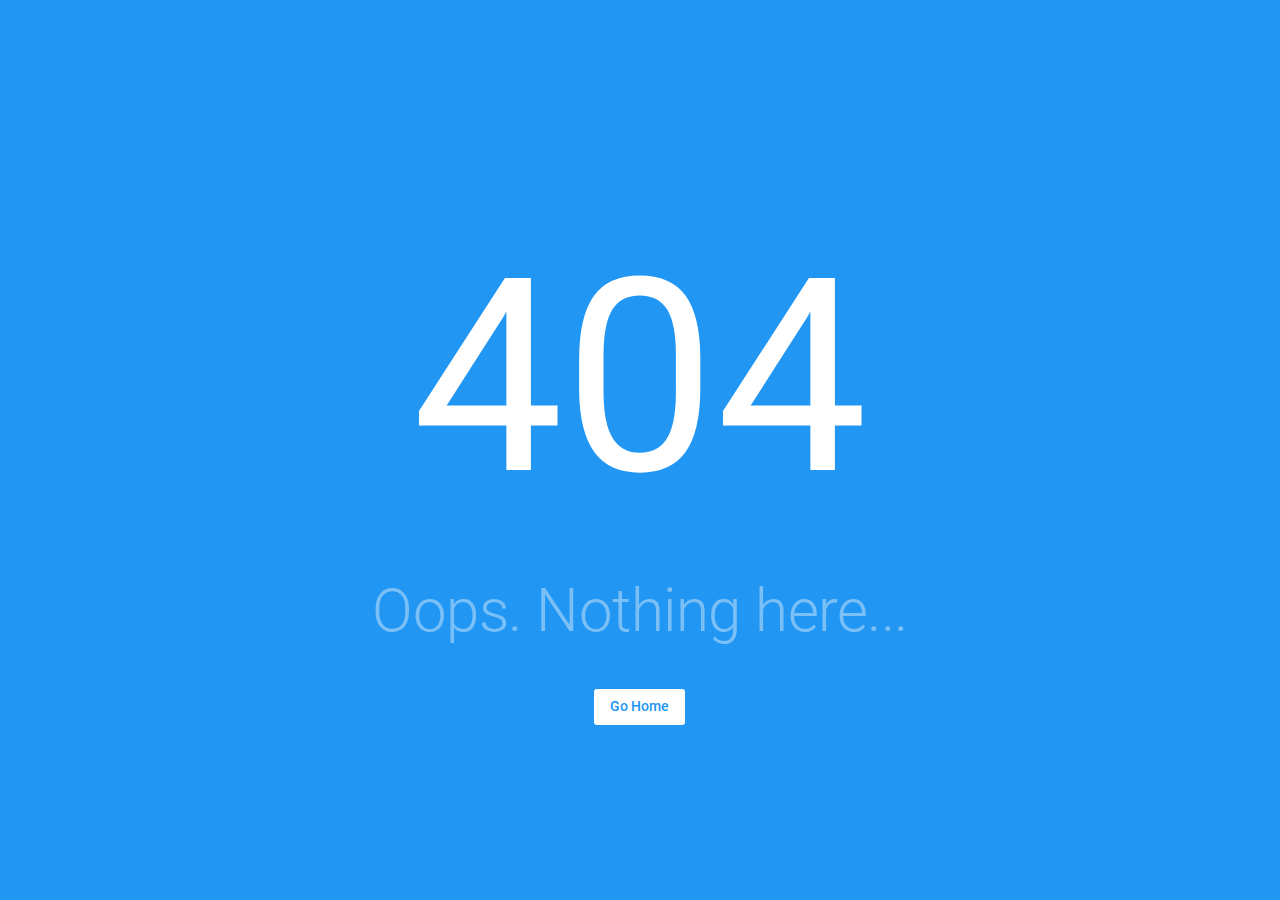
==== index.html @ 4fa6f7d1 "new" ====
<!DOCTYPE html><html><head><base href=/ ><title>Quasar App</title><meta charset=utf-8><meta name=description content="A Quasar Framework app"><meta name=format-detection content="telephone=no"><meta name=msapplication-tap-highlight content=no><meta name=viewport content="user-scalable=no,initial-scale=1,maximum-scale=1,minimum-scale=1,width=device-width"><link rel=icon type=image/png sizes=128x128 href=icons/favicon-128x128.png><link rel=icon type=image/png sizes=96x96 href=icons/favicon-96x96.png><link rel=icon type=image/png sizes=32x32 href=icons/favicon-32x32.png><link rel=icon type=image/png sizes=16x16 href=icons/favicon-16x16.png><link rel=icon type=image/ico href=favicon.ico><script defer src=/js/vendor.7409a794.js></script><script defer src=/js/app.e3baee57.js></script><link href=/css/vendor.b3361e1c.css rel=stylesheet><link href=/css/app.31d6cfe0.css rel=stylesheet></head><body><div id=q-app></div></body></html>
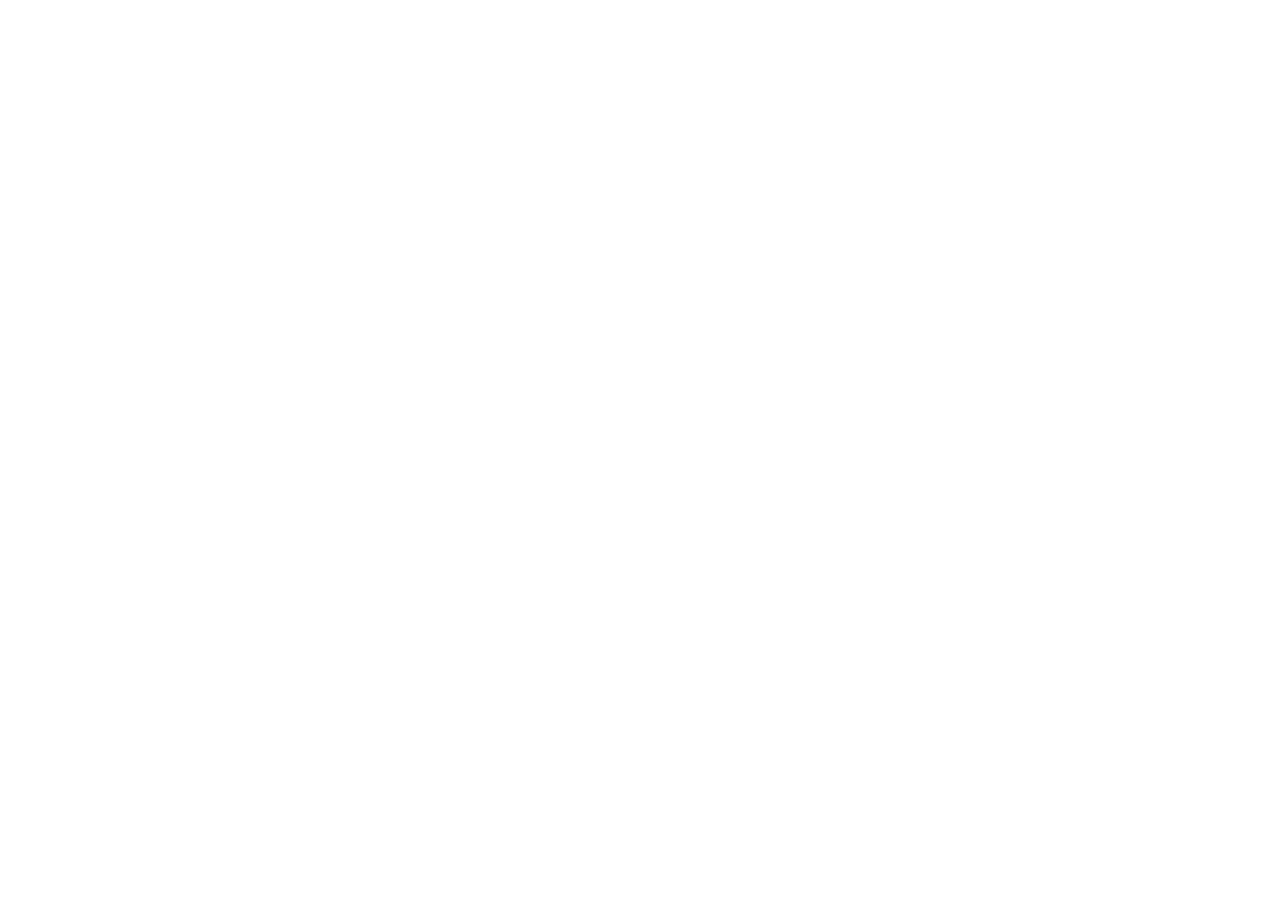
==== commit efd89723: "@@GO@@" ====
--- a/index.html
+++ b/index.html
@@ -1 +1 @@
-<!DOCTYPE html><html><head><base href=/ ><title>Quasar App</title><meta charset=utf-8><meta name=description content="A Quasar Framework app"><meta name=format-detection content="telephone=no"><meta name=msapplication-tap-highlight content=no><meta name=viewport content="user-scalable=no,initial-scale=1,maximum-scale=1,minimum-scale=1,width=device-width"><link rel=icon type=image/png sizes=128x128 href=icons/favicon-128x128.png><link rel=icon type=image/png sizes=96x96 href=icons/favicon-96x96.png><link rel=icon type=image/png sizes=32x32 href=icons/favicon-32x32.png><link rel=icon type=image/png sizes=16x16 href=icons/favicon-16x16.png><link rel=icon type=image/ico href=favicon.ico><script defer src=/js/vendor.7409a794.js></script><script defer src=/js/app.e3baee57.js></script><link href=/css/vendor.b3361e1c.css rel=stylesheet><link href=/css/app.31d6cfe0.css rel=stylesheet></head><body><div id=q-app></div></body></html>+<!DOCTYPE html><html><head><base href=/app-extension-qmarkdown/ ><title>Quasar App</title><meta charset=utf-8><meta name=description content="A Quasar Framework app"><meta name=format-detection content="telephone=no"><meta name=msapplication-tap-highlight content=no><meta name=viewport content="user-scalable=no,initial-scale=1,maximum-scale=1,minimum-scale=1,width=device-width"><link rel=icon type=image/png sizes=128x128 href=icons/favicon-128x128.png><link rel=icon type=image/png sizes=96x96 href=icons/favicon-96x96.png><link rel=icon type=image/png sizes=32x32 href=icons/favicon-32x32.png><link rel=icon type=image/png sizes=16x16 href=icons/favicon-16x16.png><link rel=icon type=image/ico href=favicon.ico><script defer src=/app-extension-qmarkdown/js/vendor.7409a794.js></script><script defer src=/app-extension-qmarkdown/js/app.9a774bc3.js></script><link href=/app-extension-qmarkdown/css/vendor.b3361e1c.css rel=stylesheet><link href=/app-extension-qmarkdown/css/app.31d6cfe0.css rel=stylesheet></head><body><div id=q-app></div></body></html>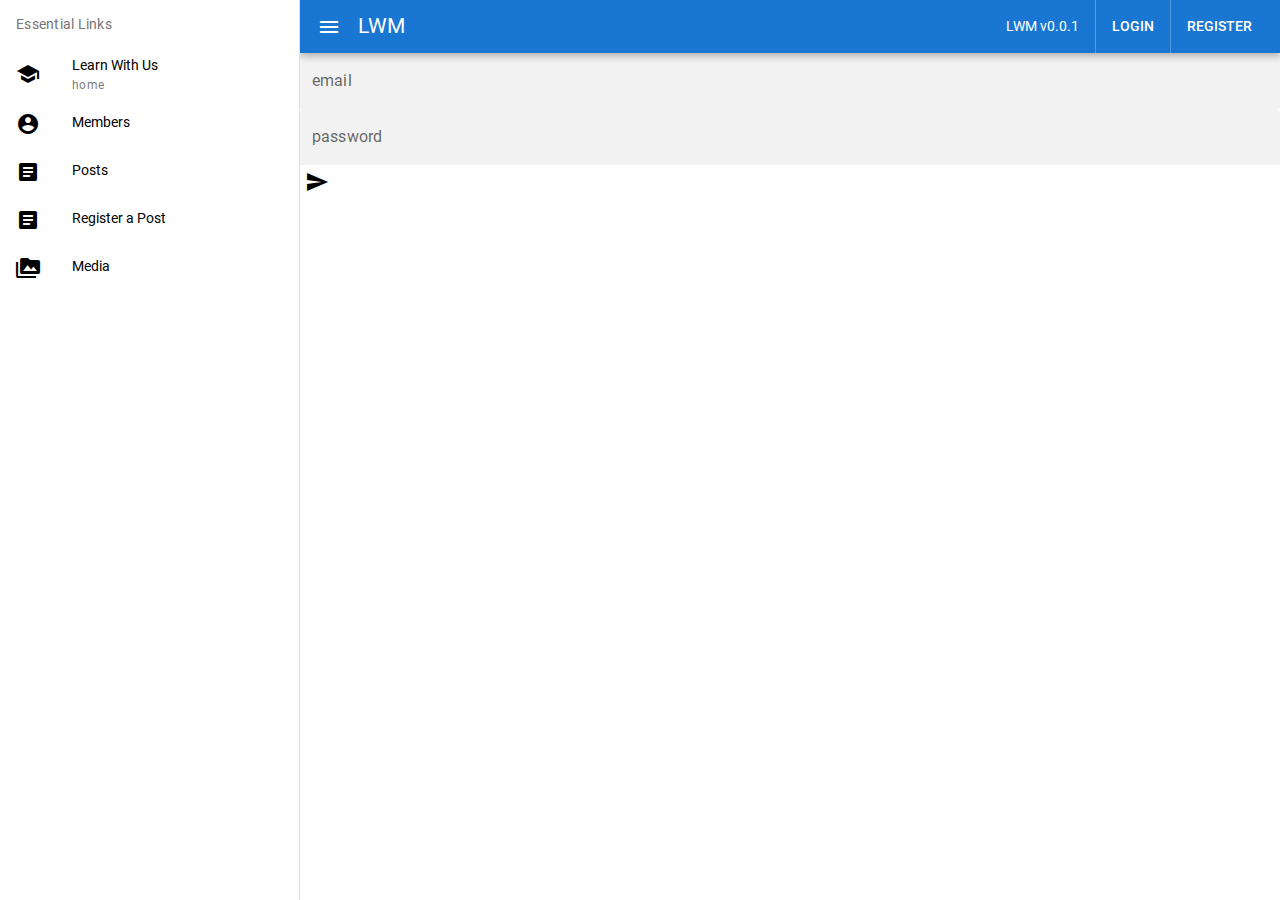
==== commit 946e909b: "add updated ui" ====
--- a/index.html
+++ b/index.html
@@ -1 +1 @@
-<!DOCTYPE html><html><head><base href=/app-extension-qmarkdown/ ><title>Quasar App</title><meta charset=utf-8><meta name=description content="A Quasar Framework app"><meta name=format-detection content="telephone=no"><meta name=msapplication-tap-highlight content=no><meta name=viewport content="user-scalable=no,initial-scale=1,maximum-scale=1,minimum-scale=1,width=device-width"><link rel=icon type=image/png sizes=128x128 href=icons/favicon-128x128.png><link rel=icon type=image/png sizes=96x96 href=icons/favicon-96x96.png><link rel=icon type=image/png sizes=32x32 href=icons/favicon-32x32.png><link rel=icon type=image/png sizes=16x16 href=icons/favicon-16x16.png><link rel=icon type=image/ico href=favicon.ico><script defer src=/app-extension-qmarkdown/js/vendor.7409a794.js></script><script defer src=/app-extension-qmarkdown/js/app.9a774bc3.js></script><link href=/app-extension-qmarkdown/css/vendor.b3361e1c.css rel=stylesheet><link href=/app-extension-qmarkdown/css/app.31d6cfe0.css rel=stylesheet></head><body><div id=q-app></div></body></html>+<!DOCTYPE html><html><head><title>Quasar App</title><meta charset=utf-8><meta name=description content="A Quasar Framework app"><meta name=format-detection content="telephone=no"><meta name=msapplication-tap-highlight content=no><meta name=viewport content="user-scalable=no,initial-scale=1,maximum-scale=1,minimum-scale=1,width=device-width"><link rel=icon type=image/png sizes=128x128 href=icons/favicon-128x128.png><link rel=icon type=image/png sizes=96x96 href=icons/favicon-96x96.png><link rel=icon type=image/png sizes=32x32 href=icons/favicon-32x32.png><link rel=icon type=image/png sizes=16x16 href=icons/favicon-16x16.png><link rel=icon type=image/ico href=favicon.ico><script defer src=js/vendor.39f40b73.js></script><script defer src=js/app.49e4db4b.js></script><link href=css/vendor.b3361e1c.css rel=stylesheet><link href=css/app.31d6cfe0.css rel=stylesheet></head><body><div id=q-app></div></body></html>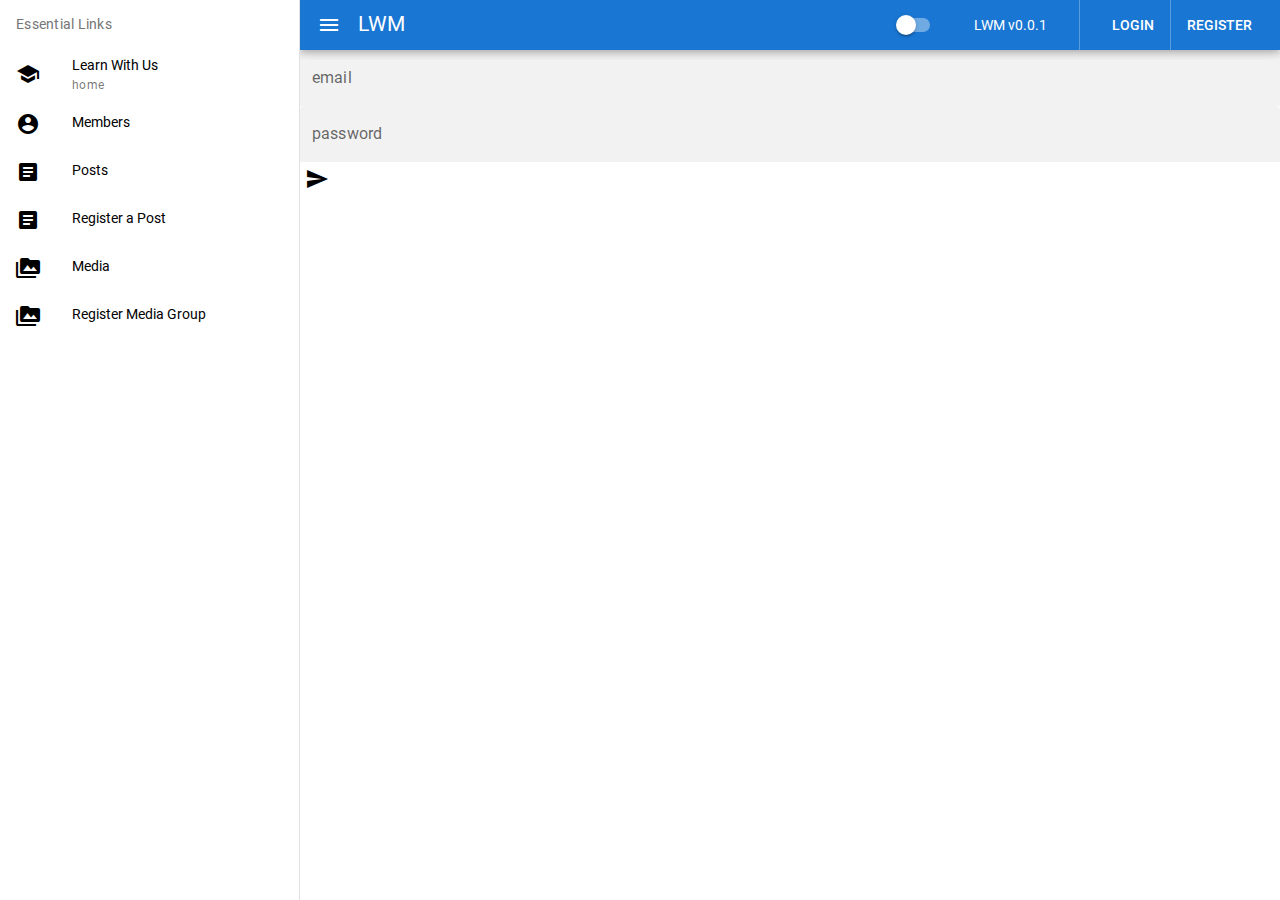
==== commit 544305fb: "LWM-new" ====
--- a/index.html
+++ b/index.html
@@ -1 +1 @@
-<!DOCTYPE html><html><head><title>Quasar App</title><meta charset=utf-8><meta name=description content="A Quasar Framework app"><meta name=format-detection content="telephone=no"><meta name=msapplication-tap-highlight content=no><meta name=viewport content="user-scalable=no,initial-scale=1,maximum-scale=1,minimum-scale=1,width=device-width"><link rel=icon type=image/png sizes=128x128 href=icons/favicon-128x128.png><link rel=icon type=image/png sizes=96x96 href=icons/favicon-96x96.png><link rel=icon type=image/png sizes=32x32 href=icons/favicon-32x32.png><link rel=icon type=image/png sizes=16x16 href=icons/favicon-16x16.png><link rel=icon type=image/ico href=favicon.ico><script defer src=js/vendor.39f40b73.js></script><script defer src=js/app.49e4db4b.js></script><link href=css/vendor.b3361e1c.css rel=stylesheet><link href=css/app.31d6cfe0.css rel=stylesheet></head><body><div id=q-app></div></body></html>+<!DOCTYPE html><html><head><title>Quasar App</title><meta charset=utf-8><meta name=description content="A Quasar Framework app"><meta name=format-detection content="telephone=no"><meta name=msapplication-tap-highlight content=no><meta name=viewport content="user-scalable=no,initial-scale=1,maximum-scale=1,minimum-scale=1,width=device-width"><link rel=icon type=image/png sizes=128x128 href=icons/favicon-128x128.png><link rel=icon type=image/png sizes=96x96 href=icons/favicon-96x96.png><link rel=icon type=image/png sizes=32x32 href=icons/favicon-32x32.png><link rel=icon type=image/png sizes=16x16 href=icons/favicon-16x16.png><link rel=icon type=image/ico href=favicon.ico><script defer src=js/vendor.eaa0b47c.js></script><script defer src=js/app.825b8980.js></script><link href=css/vendor.b3361e1c.css rel=stylesheet><link href=css/app.31d6cfe0.css rel=stylesheet></head><body><div id=q-app></div></body></html>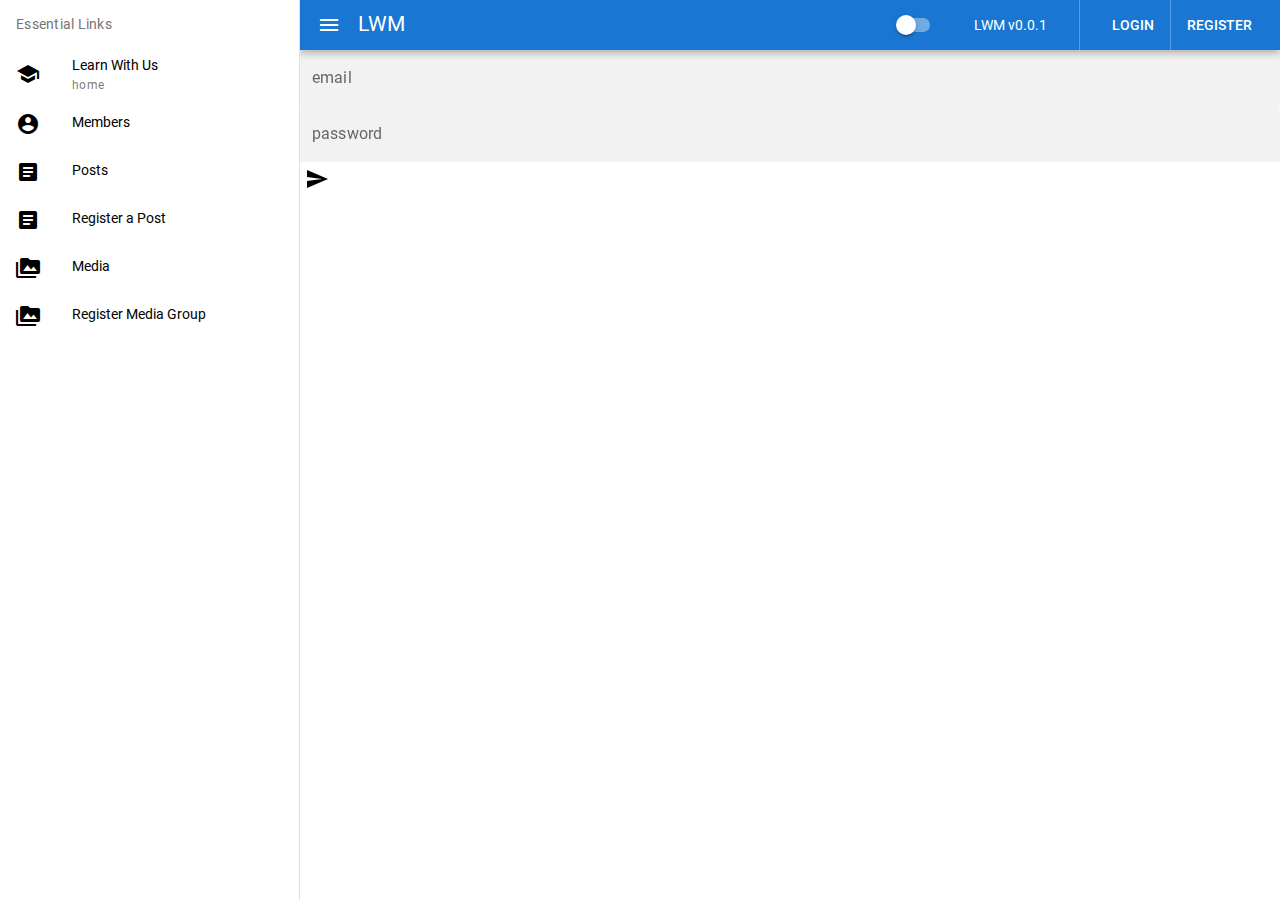
==== commit 0cb7ad11: "API shifted to aws ec2" ====
--- a/index.html
+++ b/index.html
@@ -1 +1 @@
-<!DOCTYPE html><html><head><title>Quasar App</title><meta charset=utf-8><meta name=description content="A Quasar Framework app"><meta name=format-detection content="telephone=no"><meta name=msapplication-tap-highlight content=no><meta name=viewport content="user-scalable=no,initial-scale=1,maximum-scale=1,minimum-scale=1,width=device-width"><link rel=icon type=image/png sizes=128x128 href=icons/favicon-128x128.png><link rel=icon type=image/png sizes=96x96 href=icons/favicon-96x96.png><link rel=icon type=image/png sizes=32x32 href=icons/favicon-32x32.png><link rel=icon type=image/png sizes=16x16 href=icons/favicon-16x16.png><link rel=icon type=image/ico href=favicon.ico><script defer src=js/vendor.eaa0b47c.js></script><script defer src=js/app.825b8980.js></script><link href=css/vendor.b3361e1c.css rel=stylesheet><link href=css/app.31d6cfe0.css rel=stylesheet></head><body><div id=q-app></div></body></html>+<!DOCTYPE html><html><head><title>LWM</title><meta charset=utf-8><meta name=description content="A personal learning blog"><meta name=format-detection content="telephone=no"><meta name=msapplication-tap-highlight content=no><meta name=viewport content="user-scalable=no,initial-scale=1,maximum-scale=1,minimum-scale=1,width=device-width"><link rel=icon type=image/png sizes=128x128 href=icons/favicon-128x128.png><link rel=icon type=image/png sizes=96x96 href=icons/favicon-96x96.png><link rel=icon type=image/png sizes=32x32 href=icons/favicon-32x32.png><link rel=icon type=image/png sizes=16x16 href=icons/favicon-16x16.png><link rel=icon type=image/ico href=favicon.ico><script defer src=js/vendor.cb8d8b9d.js></script><script defer src=js/app.8ac6de51.js></script><link href=css/vendor.231d8b5a.css rel=stylesheet><link href=css/app.31d6cfe0.css rel=stylesheet></head><body><div id=q-app></div></body></html>